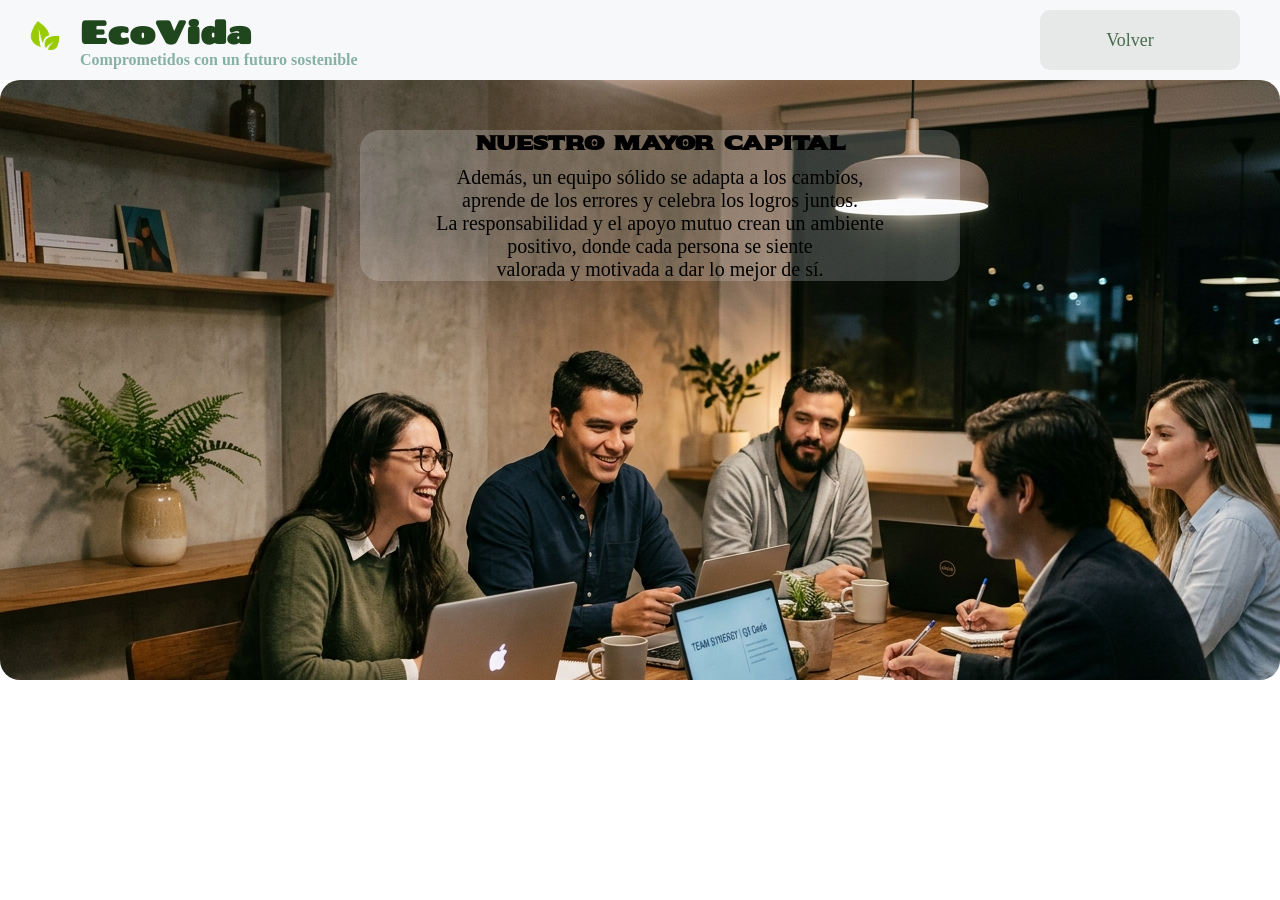
==== paginas/equipo.html @ 5efac4dc "primer commit" ====
<!DOCTYPE html>
<html lang="en">
<head>
    <meta charset="UTF-8">
    <meta name="viewport" content="width=device-width, initial-scale=1.0">
    <title>Document</title>
    <link rel="stylesheet" href="../css/style2.css">
</head>
<body>
   <header>

   <div class="logo">
  <img src="../assets/img/logo.png" alt="">
  
  <div class="textoLogo">
    <h1>EcoVida</h1>
    <h4>Comprometidos con un futuro sostenible</h4>
  </div>
</div>


    <nav class="nav">
      <ul>
       
        
        <li><a href="../index.html">Volver</a></li>
       
      </ul>


    </nav>
  </header>
     <section id="banner">
    <div>

    </div>




    </div>


    <div class="imagen">
      <!--este es el div de la imagen de fondo desde el css-->

    </div>



  </section>



    <section class="equipo">

 
        <div class="imgEqui">
            <div class="textoEqui">
                <h2>Nuestro Mayor Capital </h2>
                <p>Además, un equipo sólido se adapta a los cambios,  
                    <br>aprende de los errores y celebra los logros juntos. <br> La responsabilidad y el apoyo mutuo crean un ambiente <br>
                     positivo, donde cada persona se siente <br> valorada y motivada a dar lo mejor de sí.</p>

            </div>    

        </div>


      


    </section>


</body>
</html>
---- css/style2.css ----
*{
    margin: 0;
    padding: 0;
    box-sizing: border-box;
}
@font-face {
    font-family: "obed";
    src: url(../fonts/Chango/Chango-Regular.ttf);
}
@font-face {
    font-family: "style2";
    src: url(../fonts/Sekuya/Sekuya-Regular.ttf);
}
header{

    width: 100%;
    height: 80px;
    background-color: rgba(244, 245, 247, 0.7);
     display: flex;
     justify-content: space-between;
     align-items: center;
    position: fixed;
    top: 0;
}
.logo{
     display: flex;
    align-items: flex-start; /* no lo centra verticalmente */
    gap: 10px;
   
}
.logo img{
     width: 50px;
    height: 50px;
    margin-left: 20px;
}

.textoLogo{
     display:flex;
    flex-direction: column;
}
.textoLogo h1{
position: static;
    margin: 0;

}
.textoLogo h4{
    position: static;
    margin: 0;

}
    

.nav{
    width: 200px;
    background-color: rgb(231, 233, 232);
    border-radius: 10px;
    height: 60px;
    padding: 20px;  
    margin-right: 40px;
}

.nav ul{
    display: flex;
    text-align: center;
    justify-content: center;
    gap: 30px;
    list-style: none;
    margin-right: 20px;
}
.nav a{
    text-decoration: none;
    font-size: 18px;
    display: inline;
    font-family: "alarcon";
    color: rgb(70, 107, 75);
    
}
.nav a:hover{
  cursor: pointer;
  background: rgb(241, 247, 252);
  border-radius: 10px;
  
}
h1{
    margin-left: 10px;
    margin-top: 10px;
font-family: "obed";
    top:0;
    color: rgb(31, 70, 29);
    left: 0;
    z-index: 2;
    margin-left: 60px;
     position: static;
    margin: 0;
    

}
h4{
    top: 10;
    margin-top: 25px;
    margin-left: 60px;
    color: rgb(135, 177, 163);
    left: 10;
     position: static;
    margin: 0;
    z-index: 1;
  font-family: "alarcon";
}
.equipo{
    margin-top: 80px;
    display: flex;  
    justify-content: center;
    align-items: center;  
  width:100%;
  height: 600px;
  
}







.imgEqui{
background-image: url(../assets/img/equipo3.png);
background-repeat: no-repeat;
    width: 100%;
    height: 600px;

    border-radius: 20px;   
   
}
.textoEqui {
     background-color: rgba(244, 245, 247, 0.2);
    width: 600px;
    margin-top: 50px;
    margin-left: 360px;
   
  border-radius: 20px;
}
.textoEqui h2{
 
    text-align: center;
    font-size: 20px;
   font-family: "style2";
   

}

.textoEqui p{
    margin-top: 10px;
  text-align: center;
  font-size: 20px;
  margin-bottom: 10px;


}
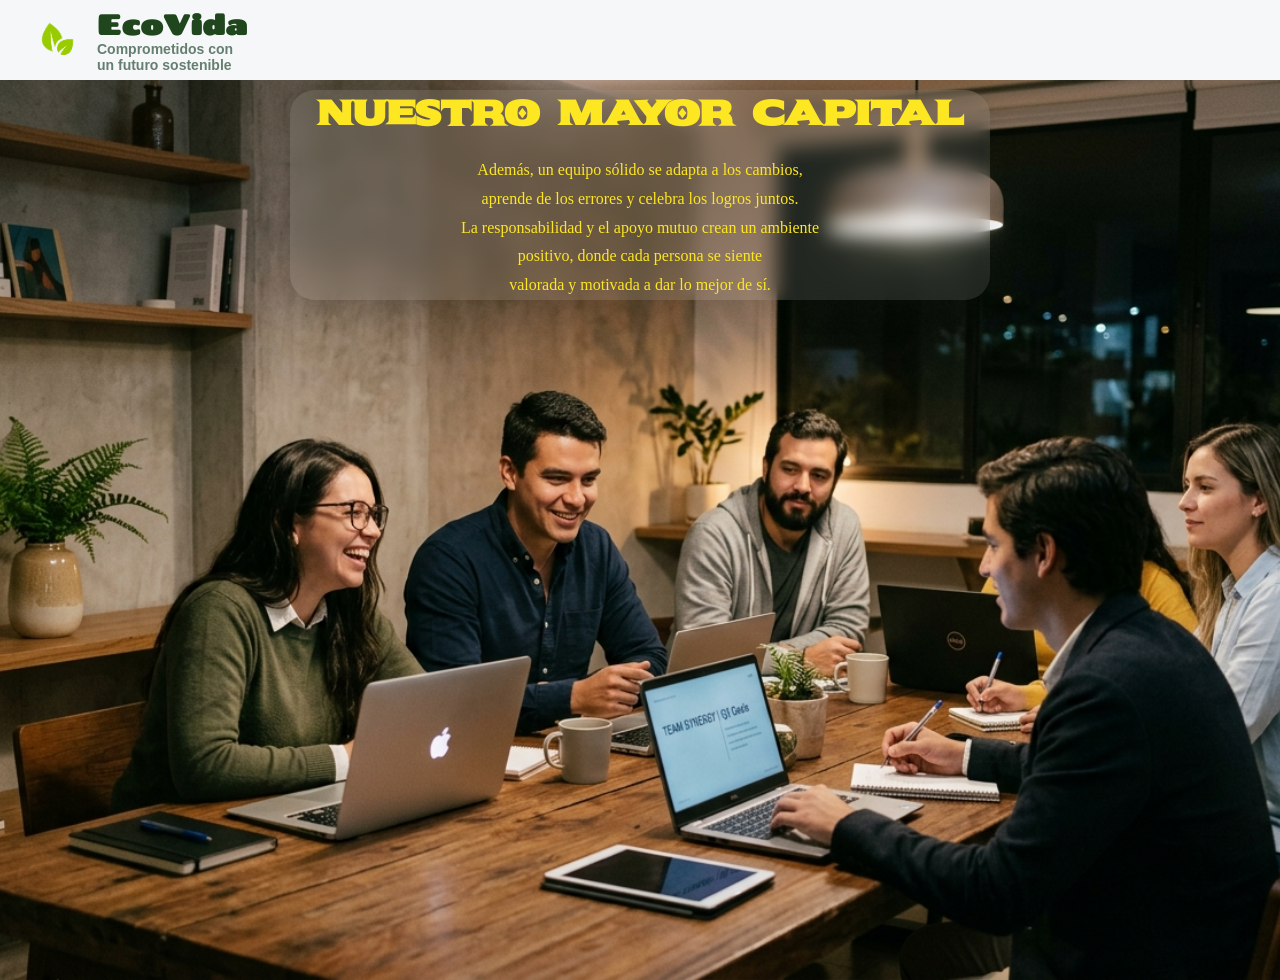
==== commit 44d06756: "mejoras tranforms" ====
--- a/paginas/equipo.html
+++ b/paginas/equipo.html
@@ -30,26 +30,7 @@
 
     </nav>
   </header>
-     <section id="banner">
-    <div>
-
-    </div>
-
-
-
-
-    </div>
-
-
-    <div class="imagen">
-      <!--este es el div de la imagen de fondo desde el css-->
-
-    </div>
-
-
-
-  </section>
-
+   
 
 
     <section class="equipo">
--- a/css/style2.css
+++ b/css/style2.css
@@ -3,156 +3,165 @@
     padding: 0;
     box-sizing: border-box;
 }
+
+/* FUENTES */
+
 @font-face {
     font-family: "obed";
     src: url(../fonts/Chango/Chango-Regular.ttf);
 }
+
 @font-face {
     font-family: "style2";
     src: url(../fonts/Sekuya/Sekuya-Regular.ttf);
 }
+
+/* HEADER */
+
 header{
-
     width: 100%;
     height: 80px;
-    background-color: rgba(244, 245, 247, 0.7);
-     display: flex;
-     justify-content: space-between;
-     align-items: center;
+    background-color: rgba(244, 245, 247, 0.8);
+    backdrop-filter: blur(10px);
+
+    display: flex;
+    justify-content: space-between;
+    align-items: center;
+
+    padding: 0 30px;
+
     position: fixed;
     top: 0;
+    left: 0;
+    z-index: 1000;
 }
+
+/* LOGO */
+
 .logo{
-     display: flex;
-    align-items: flex-start; /* no lo centra verticalmente */
-    gap: 10px;
-   
+    display: flex;
+    align-items: center;
+    gap: 12px;
 }
+
 .logo img{
-     width: 50px;
-    height: 50px;
-    margin-left: 20px;
+    width: 55px;
+    height: 55px;
 }
 
 .textoLogo{
-     display:flex;
+    display: flex;
     flex-direction: column;
 }
+
 .textoLogo h1{
-position: static;
-    margin: 0;
-
-}
-.textoLogo h4{
-    position: static;
-    margin: 0;
-
-}
-    
-
-.nav{
-    width: 200px;
-    background-color: rgb(231, 233, 232);
-    border-radius: 10px;
-    height: 60px;
-    padding: 20px;  
-    margin-right: 40px;
+    font-family: "obed";
+    color: rgb(31, 70, 29);
+    font-size: 28px;
 }
 
+.textoLogo h4{
+    font-family: Arial, Helvetica, sans-serif;
+    color: rgb(100, 126, 112);
+    font-size: 14px;
+}
+
+/* NAV */
+
+  .nav{
+        width: 100%;
+    }
+
+
 .nav ul{
+    margin-left: 1100px;
+    padding: 20px;
+    border-radius: 10px;
     display: flex;
-    text-align: center;
     justify-content: center;
-    gap: 30px;
+    align-items: center;
+   background-color: rgb(188, 202, 185);
+    width: 200px;
     list-style: none;
-    margin-right: 20px;
 }
+
 .nav a{
     text-decoration: none;
     font-size: 18px;
-    display: inline;
-    font-family: "alarcon";
     color: rgb(70, 107, 75);
-    
+
+    transition: 0.3s;
 }
+
 .nav a:hover{
-  cursor: pointer;
-  background: rgb(241, 247, 252);
-  border-radius: 10px;
-  
+    background-color: white;
+    padding: 8px 15px;
+    border-radius: 10px;
 }
-h1{
-    margin-left: 10px;
-    margin-top: 10px;
-font-family: "obed";
-    top:0;
-    color: rgb(31, 70, 29);
-    left: 0;
-    z-index: 2;
-    margin-left: 60px;
-     position: static;
-    margin: 0;
+
+/* SECTION */
+
+.equipo{
+    margin-top: 80px;
+    width: 100%;
+    min-height: 100vh;
+}
+
+/* IMAGEN */
+
+.imgEqui{
+    width: 100%;
+    min-height: 100vh;
+
+    background-image: url(../assets/img/equipo3.png);
+    background-size: cover;
+    background-position: center;
+    background-repeat: no-repeat;
+
+    display: flex;
+    justify-content: center;
+
+    align-items: flex-start;
+
+    padding-top: 10px;
+}
+/* CARD TEXTO */
+
+.textoEqui{
+    width: 100%;
+    max-width: 700px;
+
+    background-color: rgba(255,255,255,0.1);
+    backdrop-filter: blur(10px);
+
     
 
+    border-radius: 25px;
+
+    text-align: center;
+
+    color: rgb(253, 231, 35);
+
+    box-shadow: 0px 8px 30px rgba(0,0,0,0.1);
 }
-h4{
-    top: 10;
-    margin-top: 25px;
-    margin-left: 60px;
-    color: rgb(135, 177, 163);
-    left: 10;
-     position: static;
-    margin: 0;
-    z-index: 1;
-  font-family: "alarcon";
+
+.textoEqui h2{
+    font-size: 35px;
+    margin-bottom: 20px;
+    font-family: "style2";
 }
-.equipo{
-    margin-top: 80px;
-    display: flex;  
-    justify-content: center;
-    align-items: center;  
-  width:100%;
-  height: 600px;
-  
+
+.textoEqui p{
+    font-size: 30px;
+    line-height: 1.8;
+    font-size: 16px;
 }
 
 
 
 
-
-
-
-.imgEqui{
-background-image: url(../assets/img/equipo3.png);
-background-repeat: no-repeat;
-    width: 100%;
-    height: 600px;
-
-    border-radius: 20px;   
-   
-}
-.textoEqui {
-     background-color: rgba(244, 245, 247, 0.2);
-    width: 600px;
-    margin-top: 50px;
-    margin-left: 360px;
-   
-  border-radius: 20px;
-}
-.textoEqui h2{
- 
-    text-align: center;
-    font-size: 20px;
-   font-family: "style2";
+  
+  
    
 
-}
-
-.textoEqui p{
-    margin-top: 10px;
-  text-align: center;
-  font-size: 20px;
-  margin-bottom: 10px;
-
-
-}+   
